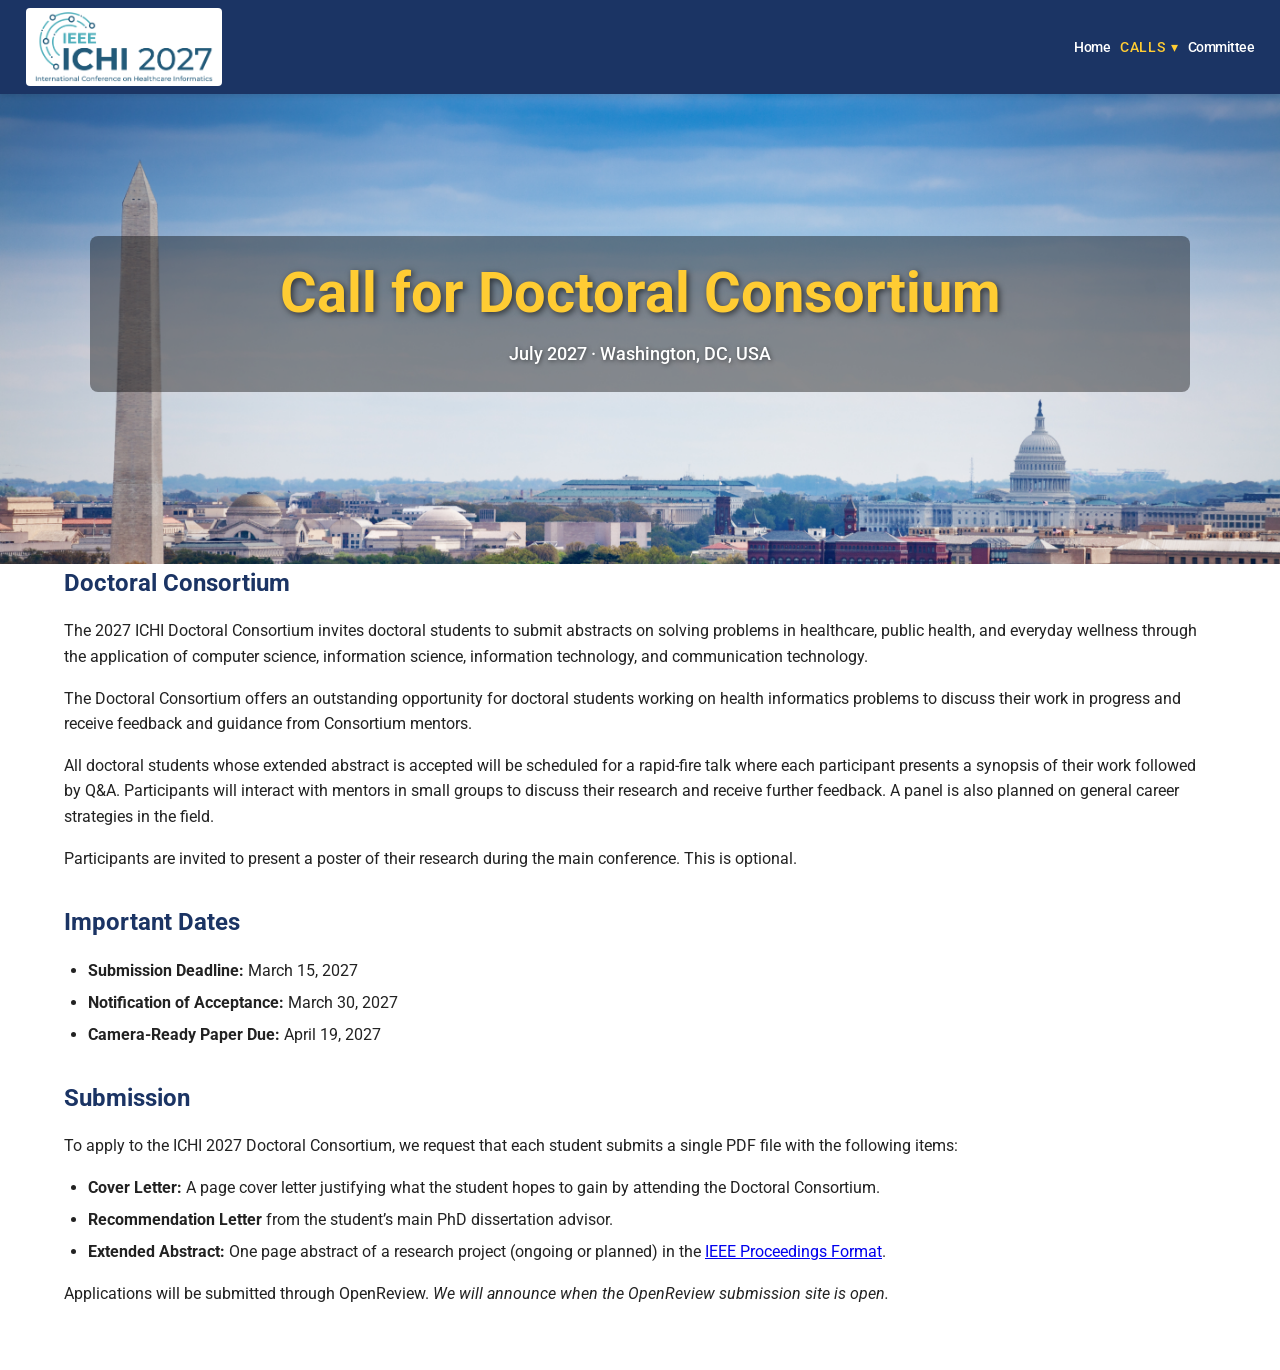
==== call-for-doctorial-consortium.html @ 40abb68e "Update" ====
<!DOCTYPE html>
<!-- Updated: November 24, 2026 -->
<html lang="en">
<head>
  <meta charset="UTF-8" />
  <meta name="viewport" content="width=device-width, initial-scale=1.0" />
  <title>Call for Doctoral Consortium | ICHI 2027</title>
  <link rel="stylesheet" href="style.css" />
  <link href="https://fonts.googleapis.com/css2?family=Roboto:wght@300;500;700&display=swap" rel="stylesheet">
</head>
<body>
<header class="navbar">
  <div class="container">
    <a href="index.html" class="logo">
      <img src="assets/img/logo/PNG/2027-logo-IEEE ICHI-FINAL_Color.png" alt="IEEE ICHI 2027 Logo" />
    </a>
    <div id="top-nav"></div>
  </div>
</header>

<section class="hero">
  <div class="hero-text">
    <h1>Call for Doctoral Consortium</h1>
    <p class="hero-subtitle">July 2027 · Washington, DC, USA</p>
  </div>
</section>

<main class="container cfp-content">
  <h2>Doctoral Consortium</h2>
  <p>The 2027 ICHI Doctoral Consortium invites doctoral students to submit abstracts on solving problems in healthcare, public health, and everyday wellness through the application of computer science, information science, information technology, and communication technology.</p>
  <p>The Doctoral Consortium offers an outstanding opportunity for doctoral students working on health informatics problems to discuss their work in progress and receive feedback and guidance from Consortium mentors.</p>
  <p>All doctoral students whose extended abstract is accepted will be scheduled for a rapid-fire talk where each participant presents a synopsis of their work followed by Q&amp;A. Participants will interact with mentors in small groups to discuss their research and receive further feedback. A panel is also planned on general career strategies in the field.</p>
  <p>Participants are invited to present a poster of their research during the main conference. This is optional.</p>

  <h2>Important Dates</h2>
  <ul>
    <li><strong>Submission Deadline:</strong> March 15, 2027</li>
    <li><strong>Notification of Acceptance:</strong> March 30, 2027</li>
    <li><strong>Camera-Ready Paper Due:</strong> April 19, 2027</li>
  </ul>

  <h2>Submission</h2>
  <p>To apply to the ICHI 2027 Doctoral Consortium, we request that each student submits a single PDF file with the following items:</p>
  <ul>
    <li><strong>Cover Letter:</strong> A page cover letter justifying what the student hopes to gain by attending the Doctoral Consortium.</li>
    <li><strong>Recommendation Letter</strong> from the student&rsquo;s main PhD dissertation advisor.</li>
    <li><strong>Extended Abstract:</strong> One page abstract of a research project (ongoing or planned) in the <a href="https://www.ieee.org/conferences/publishing/templates.html" target="_blank" rel="noopener noreferrer">IEEE Proceedings Format</a>.</li>
  </ul>
  <p>Applications will be submitted through OpenReview. <em>We will announce when the OpenReview submission site is open.</em></p>
</main>

<div id="footer"></div>
<script>
  fetch('nav.html', { cache: 'no-store' })
    .then(res => res.text())
    .then(html => { document.getElementById('top-nav').innerHTML = html; });

  fetch('footer.html')
    .then(res => res.text())
    .then(html => { document.getElementById('footer').innerHTML = html; });
</script>
</body>
</html>
---- style.css ----
﻿/* Reset & Base */
* {
    margin: 0;
    padding: 0;
    box-sizing: border-box;
}
html, body {
    font-family: 'Roboto', sans-serif;
    line-height: 1.6;
    background-color: #ffffff;
    color: #222;
}
img {
    max-width: 100%;
    display: block;
}

/* Colors */
:root {
    --umn-maroon: #1B3464;
    --umn-gold: #FFCC33;
    --umn-gray: #f5f5f5;
    --text-dark: #222;
    --text-light: #fff;
}

/* Container */
.cfp-content {
  margin-top: 2rem;
  padding-bottom: 3rem;
  overflow-wrap: anywhere;
}
.cfp-content > h2:not(:first-child) {
  margin-top: 2rem;
}
.cfp-content > h3 {
  color: var(--umn-maroon);
  margin: 1.25rem 0 0.75rem;
}
.cfp-content > p,
.cfp-content > ul {
  margin-bottom: 1rem;
}
.cfp-content li + li {
  margin-top: 0.4rem;
}
.cfp-table-wrap {
  max-width: 100%;
  overflow-x: auto;
  margin-bottom: 2rem;
}
.cfp-dates {
  width: 100%;
  border-collapse: collapse;
  text-align: left;
}
.cfp-dates th,
.cfp-dates td {
  padding: 0.65rem 0.85rem;
  border-bottom: 1px solid #ddd;
  vertical-align: top;
}
.cfp-dates thead th {
  background: var(--umn-maroon);
  color: var(--text-light);
}
.cfp-dates tbody th {
  font-weight: 500;
}
.cfp-dates td {
  min-width: 155px;
}
.cfp-content .committee-card img {
  height: 220px;
  object-fit: cover;
  object-position: center 25%;
}

.container {
    width: 90%;
    max-width: 1200px;
    margin: 0 auto;
}

/* Navbar */
.navbar {
    background-color: var(--umn-maroon);
    padding: 0.5rem 0;
    position: fixed;
    width: 100%;
    top: 0;
    z-index: 999;
    box-shadow: 0 2px 5px rgba(0,0,0,0.1);
}
.navbar .logo {
  background: #fff;
  padding: 4px 8px;
  border-radius: 4px;
}
.logo img {
    height: clamp(60px, 5.5vw, 80px);
}
.nav-menu {
    display: flex;
    list-style: none;
    justify-content: flex-end;
    align-items: center;
    flex-wrap: nowrap;
    gap: clamp(0.45rem, 0.72vw, 0.9rem);
    margin-left: auto;
}
.navbar .container {
    display: flex;
    justify-content: space-between;
    align-items: center;
    width: 96%;
    max-width: 1600px;
    gap: clamp(0.75rem, 1vw, 1.25rem);
}
.navbar .container > .logo {
    flex: 0 0 auto;
}
#top-nav {
    flex: 1 1 auto;
    min-width: 0;
    display: flex;
    justify-content: flex-end;
}
#top-nav nav {
    width: 100%;
}
.nav-menu li {
    flex: 0 1 auto;
}
.nav-menu li a,
.nav-menu summary {
    color: var(--text-light);
    text-decoration: none;
    font-weight: 500;
    display: inline-flex;
    align-items: center;
    white-space: nowrap;
    font-size: clamp(0.82rem, 0.62rem + 0.42vw, 1rem);
    line-height: 1.2;
    letter-spacing: -0.035em;
}
.nav-menu li a:hover {
    color: var(--umn-gold);
}
.nav-menu li.nav-feature a {
    position: relative;
    gap: 0.38rem;
    padding: 0.34rem 0.52rem;
    border: 1px solid rgba(255, 204, 51, 0.5);
    border-radius: 999px;
    background: linear-gradient(135deg, rgba(255, 204, 51, 0.24), rgba(255, 255, 255, 0.08));
    color: #fff8dc;
    font-weight: 700;
    box-shadow: inset 0 0 0 1px rgba(255, 255, 255, 0.08);
}
.nav-menu li.nav-feature a:hover {
    color: #fff;
    border-color: rgba(255, 204, 51, 0.88);
    background: linear-gradient(135deg, rgba(255, 204, 51, 0.34), rgba(255, 255, 255, 0.13));
}
.nav-menu li.nav-feature-industry a {
    border-color: rgba(255, 255, 255, 0.48);
    background: linear-gradient(135deg, rgba(255, 255, 255, 0.18), rgba(255, 204, 51, 0.12));
    color: #fff;
}
.nav-menu li.nav-feature-industry a:hover {
    border-color: rgba(255, 255, 255, 0.86);
    background: linear-gradient(135deg, rgba(255, 255, 255, 0.24), rgba(255, 204, 51, 0.2));
}
.nav-menu li.nav-feature-data a {
    border-color: rgba(180, 225, 222, 0.62);
    background: linear-gradient(135deg, rgba(180, 225, 222, 0.22), rgba(255, 255, 255, 0.09));
    color: #efffff;
}
.nav-menu li.nav-feature-data a:hover {
    border-color: rgba(204, 245, 241, 0.9);
    background: linear-gradient(135deg, rgba(180, 225, 222, 0.3), rgba(255, 255, 255, 0.14));
}
.nav-menu li.nav-feature-data .nav-new-badge {
    background: #dff7ef;
    color: var(--umn-maroon);
}
.nav-menu li.nav-feature-awards a {
    border-color: rgba(255, 204, 51, 0.9);
    background: linear-gradient(135deg, #ffdf74, var(--umn-gold));
    color: var(--umn-maroon);
    box-shadow: 0 0 0 1px rgba(255, 255, 255, 0.18), 0 6px 16px rgba(255, 204, 51, 0.16);
}
.nav-menu li.nav-feature-awards a:hover {
    color: var(--umn-maroon);
    border-color: #ffe58a;
    background: linear-gradient(135deg, #ffeaa0, #ffd75a);
}
.nav-new-badge {
    display: inline-flex;
    position: absolute;
    top: -0.55rem;
    right: -0.22rem;
    z-index: 1;
    align-items: center;
    padding: 0.12rem 0.34rem;
    border-radius: 999px;
    background: var(--umn-gold);
    color: var(--umn-maroon);
    font-size: 0.62rem;
    font-weight: 800;
    line-height: 1;
    letter-spacing: 0.06em;
    pointer-events: none;
}
.nav-track-badge {
    display: inline-flex;
    position: absolute;
    top: -0.55rem;
    right: -0.22rem;
    z-index: 1;
    align-items: center;
    padding: 0.12rem 0.34rem;
    border-radius: 999px;
    background: rgba(255, 255, 255, 0.92);
    color: var(--umn-maroon);
    font-size: 0.58rem;
    font-weight: 800;
    line-height: 1;
    letter-spacing: 0.07em;
    pointer-events: none;
}
@media (max-width: 1500px) {
    .nav-track-badge,
    .nav-menu li.nav-feature:not(.nav-feature-data) .nav-new-badge,
    .nav-menu li.nav-feature-data .nav-new-badge {
        display: none;
    }
}
@media (max-width: 1420px) {
    .nav-menu {
        gap: 0.42rem;
    }
    .nav-menu li a,
    .nav-menu summary {
        font-size: 0.78rem;
    }
    .nav-menu li.nav-feature a {
        padding: 0.28rem 0.38rem;
    }
}
@media (max-width: 1280px) {
    .nav-menu {
        gap: 0.58rem;
    }
    .nav-menu li a,
    .nav-menu summary {
        font-size: 0.86rem;
    }
    .nav-menu li.nav-feature a {
        padding: 0.32rem 0.46rem;
    }
    .nav-new-badge,
    .nav-track-badge {
        display: none;
    }
}

/* Dropdown */
.dropdown {
    position: relative;
}
.dropdown-content {
    display: none;
    position: absolute;
    background-color: #fff;
    color: #000;
    top: 100%;
    left: 0;
    box-shadow: 0px 4px 6px rgba(0,0,0,0.1);
    border-radius: 4px;
    z-index: 999;
    min-width: 270px;
}
.dropdown-content li {
    padding: 0.5rem 1rem;
    white-space: nowrap;
}
.dropdown-content li a {
    color: #000;
    font-size: 0.95rem;
    letter-spacing: 0;
}
.dropdown:hover .dropdown-content {
    display: block;
}

.calls-menu {
    position: relative;
}
.calls-menu > summary {
    cursor: pointer;
    list-style: none;
    gap: 0.3rem;
    text-transform: uppercase;
    color: var(--umn-gold);
    letter-spacing: 0.06em;
}
.calls-menu > summary::-webkit-details-marker {
    display: none;
}
.calls-menu > summary:hover {
    color: var(--umn-gold);
}
.calls-menu > summary:focus-visible {
    outline: 2px solid var(--umn-gold);
    outline-offset: 4px;
}
.calls-menu > .dropdown-content {
    left: auto;
    right: 0;
    width: max-content;
    min-width: 0;
    max-width: min(440px, 90vw);
    padding: 0.35rem 0;
    list-style: none;
}
.calls-menu[open] > .dropdown-content {
    display: block;
}
.calls-menu .dropdown-content li,
.calls-menu .dropdown-content a,
.calls-menu .dropdown-content span {
    white-space: normal;
}
.calls-menu .dropdown-content a,
.calls-menu .dropdown-content span {
    display: block;
    font-size: 0.95rem;
    line-height: 1.4;
}
.calls-menu .dropdown-content [aria-disabled="true"] {
    color: #666;
}
@media (max-width: 768px) {
    .calls-menu > .dropdown-content {
        left: 50%;
        right: auto;
        transform: translateX(-50%);
        max-width: 80vw;
    }
}

/* Hero Section */
.hero {
    background-image: url('assets/img/banner/banner2.jpeg');
    background-size: cover;
    background-position: center;
    height: 500px;
    display: flex;
    align-items: center;
    justify-content: center;
    margin-top: 64px;
    position: relative;
}

.hero::after {
    content: '';
    position: absolute;
    top: 0;
    left: 0;
    width: 100%;
    height: 100%;
    background: rgba(0,0,0,0); /* brighter overlay */
}

.hero-text {
    position: relative;
    color: var(--text-light);
    text-align: center;
    z-index: 1;
    background-color: rgba(0, 0, 0, 0.4);
    padding: 1.5rem 2rem;
    border-radius: 8px;
    width: min(1100px, calc(100% - 2rem));
    overflow-wrap: anywhere;
    letter-spacing: 0;
}

.hero-text h1 {
    font-size: 3.5rem;
  line-height: 1.2;
    font-weight: 700;
    color: var(--umn-gold);
    text-shadow: 2px 2px 6px rgba(0, 0, 0, 0.6);
}

.hero-text p {
    font-size: 1.1rem;
    font-weight: 500;
    color: #fff;
    text-shadow: 1px 1px 4px rgba(0, 0, 0, 0.5);
}

.hero-text .hero-subtitle {
  margin-top: 0.85rem;
  line-height: 1.5;
}
.hero-text .hero-description {
  margin-top: 0.85rem;
  font-size: 1.5rem;
  line-height: 1.4;
}
.hero-actions {
  display: flex;
  flex-wrap: wrap;
  justify-content: center;
  gap: 0.75rem;
  margin-top: 1.5rem;
}
.hero-actions .button {
  margin: 0;
}


/* Main Sections */
.welcome-news {
    display: flex;
    justify-content: space-between;
    flex-wrap: wrap;
    padding: 2rem 0;
    gap: 2rem;
}
.welcome, .news {
    flex: 1;
    min-width: 280px;
}
h2 {
    color: var(--umn-maroon);
    margin-bottom: 1rem;
}
ul {
    list-style: disc;
    padding-left: 1.5rem;
}

.sr-only {
    position: absolute;
    width: 1px;
    height: 1px;
    padding: 0;
    margin: -1px;
    overflow: hidden;
    clip: rect(0, 0, 0, 0);
    white-space: nowrap;
    border: 0;
}

.conference-status-alert {
    margin: 1.4rem 0;
    padding: 1rem 1.2rem;
    background: #fff6db;
    border: 1px solid rgba(27, 52, 100, 0.22);
    border-left: 5px solid var(--umn-maroon);
    border-radius: 12px;
    color: var(--umn-maroon);
    font-size: 1.1rem;
    line-height: 1.45;
    box-shadow: 0 8px 18px rgba(0, 0, 0, 0.05);
}

.registration-link-status {
    display: inline-block;
    margin-left: 0.45rem;
    padding: 0.15rem 0.55rem;
    color: #fff;
    background: var(--umn-maroon);
    border-radius: 999px;
    font-size: 0.82rem;
    font-weight: 700;
    letter-spacing: 0.03em;
    text-transform: uppercase;
    vertical-align: middle;
}

del {
  text-decoration: line-through;
  text-decoration-color: red;
}

.button {
    background-color: var(--umn-gold);
    color: var(--text-dark);
    padding: 0.6rem 1.2rem;
    margin-right: 1rem;
    border: none;
    text-decoration: none;
    font-weight: 600;
    border-radius: 4px;
    box-shadow: 1px 1px 5px rgba(0,0,0,0.2);
    transition: background 0.3s ease;
}
.button:hover {
    background-color: #e0b200;
    color: #000;
}
.button.secondary {
    background-color: #ffffff;
    color: var(--umn-maroon);
    border: 2px solid var(--umn-maroon);
}
.button.secondary:hover {
    background-color: var(--umn-maroon);
    color: #fff;
}

.committee-section {
    margin-top: 3rem;
    padding: 2rem 0;
    border-top: 1px solid #ddd;
}
.committee-section h2, .committee-section h3 {
    color: var(--umn-maroon);
    margin-bottom: 1rem;
}
.committee-grid {
    display: flex;
    flex-wrap: wrap;
    gap: 2rem;
    margin-bottom: 2rem;
}
.committee-card {
    width: 220px;
    display: flex;
    flex-direction: column;
    align-items: center;
    margin: 1rem;
    text-align: center;
}

.committee-card img {
    width: 180px;
    height: 240px;
    object-fit: cover;
    border-radius: 8px;
    margin-bottom: 0.75rem;
    box-shadow: 0 4px 8px rgba(0,0,0,0.1);
}

.committee-card-name {
    font-weight: bold;
    margin-bottom: 0.25rem;
}

.committee-card-affiliation {
    font-size: 0.95rem;
    color: #444;
    line-height: 1.3;
}

.sponsor-grid {
    display: flex;
    flex-wrap: wrap;
    gap: 2rem;
    justify-content: center;
    align-items: center;
}
.sponsor-logo img {
    height: 100px;
    max-width: 180px;
    object-fit: contain;
    filter: drop-shadow(0 2px 4px rgba(0,0,0,0.1));
}

/* =========================================
   Sponsors
   ========================================= */

/* 整个赞助商区域标题居中（你已经有 text-align:center，这里再强化一次） */
.sponsor-section,
.sponsor-tier,
.sponsor-tier h3 {
  text-align: center;
}

/* 每个 tier 块之间更舒服一点 */
.sponsor-tier h3 {
  margin: 1.75rem 0 0.75rem;
}

/* 让 sponsor 标题像独立标签一样浮在 logo 上方，避免和 logo 视觉混在一起 */
.sponsors-highlight .sponsor-tier h3 {
  display: inline-flex;
  align-items: center;
  justify-content: center;
  position: relative;
  gap: 0.7rem;
  width: fit-content;
  margin-left: auto;
  margin-right: auto;
  padding: 0.46rem 1.15rem;
  border: 1px solid rgba(27, 52, 100, 0.24);
  border-radius: 10px;
  background: linear-gradient(180deg, #fcf6f7 0%, #f0dfe4 100%);
  box-shadow: 0 6px 16px rgba(27, 52, 100, 0.08);
  color: var(--umn-maroon);
  font-weight: 700;
  letter-spacing: 0.08em;
  text-transform: uppercase;
}

.sponsors-highlight .sponsor-tier h3::before,
.sponsors-highlight .sponsor-tier h3::after {
  content: "";
  width: 1.4rem;
  height: 1px;
  background: rgba(27, 52, 100, 0.32);
}

/* 让 logo 行始终居中 */
.sponsor-grid {
  display: flex;
  justify-content: center;
  align-items: center;
  flex-wrap: wrap;
  gap: 2rem;
  margin-bottom: 1.75rem;
}

/* 关键：去掉你截图里的“框”（border/背景/阴影/内边距） */
.sponsor-logo {
  background: transparent !important;
  border: none !important;
  box-shadow: none !important;
  border-radius: 0 !important;
  padding: 0 !important;
  margin: 0 !important;
}

/* 让图片更大、且完整显示（不裁切、不变形） */
.sponsor-logo img {
  height: auto !important;
  width: auto !important;
  max-width: min(920px, 100%) !important; /* 宽屏也不会溢出 */
  object-fit: contain !important;
  filter: none !important;               /* 如果你不想要阴影就关掉 */
}

/* Platinum：CHS 横向 logo 适合更宽的展示 */
.sponsor-grid-platinum .sponsor-logo img {
  max-height: 165px !important;
  max-width: min(1100px, 100%) !important;
}

/* Gold：Mayo 这种方形/竖向 logo 更适合用高度撑起来 */
.sponsor-grid-gold .sponsor-logo img {
  max-height: 180px !important;
  max-width: min(360px, 100%) !important;
}

/* Silver：横幅 logo 靠宽度撑起来更自然 */
.sponsor-grid-silver .sponsor-logo img {
  max-height: 150px !important;
  max-width: min(980px, 100%) !important;
}

/* 手机端：再稍微收一点高度，避免太占屏 */
@media (max-width: 520px) {
  .sponsor-grid-platinum .sponsor-logo img {
    max-height: 110px !important;
  }
  .sponsor-grid-gold .sponsor-logo img {
    max-height: 150px !important;
  }
  .sponsor-grid-silver .sponsor-logo img {
    max-height: 115px !important;
  }
}

/* Sponsors page showcase (moved from index): larger text and larger Gold logo */
.sponsors-highlight {
  margin-bottom: 2.25rem;
}

.sponsors-highlight h2 {
  font-size: clamp(2rem, 4vw, 2.5rem);
}

.sponsors-highlight .sponsor-tier h3 {
  font-size: clamp(1.35rem, 2.2vw, 1.7rem);
}

.sponsors-highlight .sponsor-grid-platinum .sponsor-logo img {
  max-height: 155px !important;
  max-width: min(1020px, 100%) !important;
}

.sponsors-highlight .sponsor-grid-gold .sponsor-logo img {
  max-height: 220px !important;
  max-width: min(430px, 100%) !important;
}

@media (max-width: 520px) {
  .sponsors-highlight .sponsor-grid-platinum .sponsor-logo img {
    max-height: 100px !important;
  }
  .sponsors-highlight .sponsor-grid-gold .sponsor-logo img {
    max-height: 180px !important;
  }
}

/* =========================================
   Sponsors Page Redesign
   ========================================= */

.sponsor-page {
  padding: 2.25rem 0 4rem;
}

.sponsor-page-heading {
  margin-bottom: 1.5rem;
  text-align: center;
}

.sponsor-page-heading-left {
  text-align: left;
}

.sponsor-page-heading h2 {
  margin-bottom: 0.65rem;
  color: var(--umn-maroon);
  font-size: clamp(1.95rem, 3.8vw, 2.45rem);
}

.sponsor-page-heading p {
  max-width: 780px;
  margin: 0 auto;
  color: #4d4a47;
  line-height: 1.7;
}

.sponsor-page-heading-left p {
  margin: 0;
  max-width: 880px;
}

.sponsor-showcase {
  padding: 2rem 0 1rem;
}

.sponsor-tier-block {
  padding: 1.4rem 0 1.65rem;
  border-top: 1px solid rgba(27, 52, 100, 0.12);
}

.sponsor-tier-block:first-of-type {
  border-top: none;
  padding-top: 0.35rem;
}

.sponsor-tier-label {
  margin: 0 0 1rem;
  text-align: center;
  color: var(--umn-maroon);
  font-size: clamp(1rem, 1.15vw, 1.08rem);
  font-weight: 700;
  letter-spacing: 0.14em;
  text-transform: uppercase;
}

.sponsor-logo-row {
  display: flex;
  justify-content: center;
  align-items: center;
  min-height: 92px;
  padding: 0.2rem 0;
}

.sponsor-logo-link {
  display: inline-flex;
  align-items: center;
  justify-content: center;
  text-decoration: none;
  color: inherit;
  transition: transform 0.18s ease, opacity 0.18s ease;
}

.sponsor-logo-link:hover,
.sponsor-logo-link:focus-visible {
  transform: translateY(-1px);
  opacity: 0.9;
  outline: none;
}

.sponsor-logo-link-stack {
  flex-direction: column;
}

.sponsor-logo-row img {
  display: block;
  height: auto;
  width: auto;
  max-width: 100%;
  object-fit: contain;
}

.sponsor-logo-stack {
  display: flex;
  flex-direction: column;
  align-items: center;
  gap: 0.65rem;
}

.sponsor-logo-row-platinum {
  gap: 1.5rem;
  flex-wrap: wrap;
}

.sponsor-logo-row-platinum img {
  max-width: min(520px, 100%);
  max-height: 88px;
}

.sponsor-logo-row-platinum .sponsor-logo-platinum-wide {
  max-width: min(410px, 100%);
  max-height: 72px;
}

.sponsor-logo-row-platinum .sponsor-logo-platinum-standard {
  max-width: min(350px, 100%);
  max-height: 160px;
}

.sponsor-logo-row-gold img {
  max-width: min(210px, 100%);
  max-height: 118px;
}

.sponsor-logo-row-gold {
  gap: 2rem;
  flex-wrap: wrap;
}

.sponsor-logo-row-gold .sponsor-logo-gold-wide {
  max-width: min(360px, 100%);
  max-height: 72px;
}

.sponsor-logo-row-gold .sponsor-logo-gold-tcii {
  max-width: min(280px, 100%);
  max-height: 86px;
}

.sponsor-logo-row-silver img {
  max-width: min(350px, 100%);
  max-height: 78px;
}

.sponsor-logo-row-silver {
  gap: 1.8rem;
  flex-wrap: wrap;
}

.sponsor-logo-row-silver .sponsor-logo-row-break {
  flex-basis: 100%;
  height: 0;
}

.sponsor-logo-row-silver .sponsor-logo-silver-wide {
  max-width: min(320px, 100%);
  max-height: 68px;
}

.sponsor-logo-row-silver .sponsor-logo-silver-standard {
  max-width: min(165px, 100%);
  max-height: 70px;
}

.sponsor-logo-row-silver .sponsor-logo-silver-clhss {
  width: 165px;
  max-height: 116px;
}

.sponsor-logo-row-silver .sponsor-logo-silver-boston {
  width: 190px;
  max-width: min(190px, 100%);
  max-height: 84px;
}

.sponsor-logo-row-silver .sponsor-logo-silver-jhir {
  width: 420px;
  max-width: min(420px, 100%);
  max-height: 88px;
}

.sponsor-logo-row-award img {
  max-width: min(110px, 100%);
  max-height: 96px;
}

.sponsor-logo-row-bronze {
  min-height: 72px;
  gap: 1.45rem;
  flex-wrap: wrap;
}

.sponsor-logo-row-bronze img {
  max-width: min(270px, 100%);
  max-height: 40px;
}

.sponsor-logo-row-bronze .sponsor-logo-bronze-journal {
  max-width: min(270px, 100%);
  max-height: 34px;
}

.sponsor-logo-row-bronze .sponsor-logo-bronze-wide {
  max-width: min(250px, 100%);
  max-height: 44px;
}

.sponsor-logo-caption {
  margin: 0;
  color: #4d4a47;
  font-size: 0.96rem;
  font-weight: 500;
}

.sponsor-opportunities {
  margin-top: 1.25rem;
  padding: 2rem 0 0.5rem;
  border-top: 1px solid rgba(27, 52, 100, 0.12);
}

.sponsor-deadline {
  margin: 0 0 1.75rem;
  color: var(--umn-maroon);
  font-weight: 600;
}

.sponsor-opportunities h3 {
  margin: 1.8rem 0 1rem;
  color: var(--umn-maroon);
  font-size: 1.15rem;
}

.sponsor-package-grid {
  display: grid;
  grid-template-columns: repeat(auto-fit, minmax(220px, 1fr));
  gap: 1rem;
}

.sponsor-package-card {
  padding: 1.15rem 1.2rem 1.2rem;
  background: #fcfaf8;
  border: 1px solid rgba(27, 52, 100, 0.1);
  border-radius: 14px;
  box-shadow: 0 8px 20px rgba(53, 39, 28, 0.05);
}

.sponsor-package-card-secondary {
  background: #fff;
}

.sponsor-package-header {
  display: flex;
  align-items: baseline;
  justify-content: space-between;
  gap: 1rem;
  margin-bottom: 0.75rem;
}

.sponsor-package-header h4 {
  margin: 0;
  color: #2f2a26;
  font-size: 1.08rem;
}

.sponsor-package-price {
  margin: 0;
  color: var(--umn-maroon);
  font-weight: 700;
  white-space: nowrap;
}

.sponsor-package-list {
  margin: 0;
  padding-left: 1.1rem;
  color: #4b4946;
  line-height: 1.6;
}

.sponsor-package-list li + li {
  margin-top: 0.45rem;
}

.sponsor-contact {
  margin-top: 1.6rem;
  padding-top: 1.75rem;
  border-top: 1px solid rgba(27, 52, 100, 0.12);
}

.sponsor-contact .committee-section h2,
.sponsor-contact .committee-section h3 {
  margin-bottom: 0.35rem;
}

.sponsor-contact .committee-grid {
  margin-top: 1rem;
  gap: 1.25rem;
}

.sponsor-contact .committee-card {
  padding: 1.35rem 1.2rem;
  border: 1px solid rgba(27, 52, 100, 0.1);
  box-shadow: 0 10px 24px rgba(53, 39, 28, 0.05);
}

.sponsor-contact .committee-card img {
  width: 160px;
  height: 160px;
  margin-bottom: 0.9rem;
}

@media (max-width: 760px) {
  .sponsor-page {
    padding-top: 1.75rem;
  }

  .sponsor-logo-row {
    min-height: 72px;
  }

  .sponsor-logo-row-platinum img {
    max-height: 68px;
  }

  .sponsor-logo-row-platinum .sponsor-logo-platinum-wide {
    max-width: min(310px, 100%);
    max-height: 56px;
  }

  .sponsor-logo-row-platinum .sponsor-logo-platinum-standard {
    max-width: min(250px, 100%);
    max-height: 116px;
  }

  .sponsor-logo-row-gold img {
    max-height: 94px;
    max-width: 175px;
  }

  .sponsor-logo-row-gold .sponsor-logo-gold-wide {
    max-height: 54px;
    max-width: min(260px, 100%);
  }

  .sponsor-logo-row-gold .sponsor-logo-gold-tcii {
    max-height: 70px;
    max-width: min(220px, 100%);
  }

  .sponsor-logo-row-silver img {
    max-height: 62px;
    max-width: 280px;
  }

  .sponsor-logo-row-silver .sponsor-logo-silver-wide {
    max-height: 56px;
    max-width: 240px;
  }

  .sponsor-logo-row-silver .sponsor-logo-silver-standard {
    max-height: 58px;
    max-width: 138px;
  }

  .sponsor-logo-row-silver .sponsor-logo-silver-clhss {
    width: 138px;
    max-height: 96px;
  }

  .sponsor-logo-row-silver .sponsor-logo-silver-boston {
    width: 150px;
    max-width: min(150px, 100%);
    max-height: 66px;
  }

  .sponsor-logo-row-silver .sponsor-logo-silver-jhir {
    width: 300px;
    max-width: min(300px, 100%);
    max-height: 60px;
  }

  .sponsor-logo-row-silver .sponsor-logo-silver-compact {
    max-height: 74px;
    max-width: 120px;
  }

  .sponsor-logo-row-award img {
    max-height: 82px;
    max-width: 96px;
  }

  .sponsor-logo-row-bronze img {
    max-width: min(220px, 100%);
    max-height: 34px;
  }

  .sponsor-logo-row-bronze .sponsor-logo-bronze-journal {
    max-width: min(220px, 100%);
    max-height: 28px;
  }

  .sponsor-logo-row-bronze .sponsor-logo-bronze-wide {
    max-width: min(190px, 100%);
    max-height: 38px;
  }

  .sponsor-package-header {
    flex-direction: column;
    align-items: flex-start;
    gap: 0.25rem;
  }
}

/* Footer */
/* Footer container layout */
.footer {
    background-color: var(--umn-maroon);
    color: white;
    padding: 2rem 0;
    font-size: 0.9rem;
}

.footer a {
    color: white;
    text-decoration: none;
}

.footer a:hover {
    text-decoration: underline;
}

.footer-columns {
    display: flex;
    flex-wrap: wrap;
    justify-content: space-between;
    gap: 2rem;
}

.footer-section {
    flex: 1 1 250px;
    min-width: 200px;
}

.footer-section h3 {
    font-weight: bold;
    margin-bottom: 1rem;
}

.footer-past-years {
    display: flex;
    gap: 1.5rem;
    flex-wrap: wrap;
}

.footer-past-years ul {
    list-style: none;
    padding-left: 0;
    margin: 0;
}

.footer-past-years li {
    margin-bottom: 0.5rem;
}

.social-icons {
  display: flex;
  gap: 1rem;
  align-items: center;
  margin-top: 0.5rem;
}

.social-icon {
  width: 28px;
  height: 28px;
  transition: transform 0.2s ease;
}

.social-icon:hover {
  transform: scale(1.2);
}

@media (max-width: 768px) {
    .footer-columns {
        flex-direction: column;
    }
    .footer-past-years {
        flex-direction: column;
    }
}

/* Responsive */
@media (max-width: 768px) {
  .navbar {
    position: static;
  }
    .navbar .container {
        width: 92%;
    flex-direction: column;
    align-items: center;
  }
  #top-nav {
    width: 100%;
    }
    .nav-menu {
        justify-content: center;
        gap: 0.85rem 1rem;
    }
    .nav-menu li a,
    .nav-menu summary {
        font-size: 0.82rem;
    }
    .hero {
        height: 400px;
      margin-top: 0;
    }
    .hero-text h1 {
        font-size: 2.2rem;
    }
    .hero-text {
      padding: 1.25rem 1rem;
    }
    .hero-text .hero-description {
      font-size: 1.15rem;
    }
}

/* =========================================
   Bottom Identity Footer (Logos & Copyright)
   ========================================= */
.footer-identity {
    /* 使用淡灰色背景，或者你可以改成 var(--umn-gold) */
    background-color: var(--umn-gold);
    padding: 2rem 0;
    text-align: center; /* 让所有文字内容居中 */
    border-top: 1px solid #e0e0e0;
}

/* Logo 容器：弹性布局，水平居中 */
.identity-logos {
    display: flex;
    justify-content: center;
    align-items: center;
    gap: 30px; /* 两个 Logo 之间的间距 */
    margin-bottom: 1rem; /* Logo 与下方文字的间距 */
}

/* 限制 Logo 高度，保持整齐 */
.identity-logos img {
    height: 38px;
    width: auto;
}

/* 版权文字样式 */
.identity-copyright {
    font-size: 0.9rem;
    color: #444;
    margin-bottom: 0.5rem; /* 版权与隐私政策之间的间距 */
}

/* 隐私政策链接样式 */
.identity-privacy a {
    font-size: 0.9rem;
    color: #00629B; /* 使用 IEEE 蓝或深色 */
    text-decoration: none;
}

.identity-privacy a:hover {
    text-decoration: underline;
}

/* 响应式调整：手机端如果屏幕太小，Logo 可以稍微缩小 */
@media (max-width: 480px) {
    .identity-logos {
        gap: 20px;
    }
    .identity-logos img {
        height: 32px;
    }
}

/* Registration fee table */
.registration-clarification {
    margin: 0.9rem 0 1rem;
    padding: 0.95rem 1.1rem;
    background: #f8f1e8;
    border-left: 4px solid var(--umn-maroon);
    border-radius: 10px;
    color: #4a433d;
    font-size: 1rem;
    line-height: 1.55;
}

.registration-clarification strong {
    color: var(--umn-maroon);
}

.registration-table-wrap {
    width: 100%;
    max-width: 100%;
    margin: 1.25rem 0 0.75rem;
    overflow-x: auto;
    -webkit-overflow-scrolling: touch;
    background: #fff;
    border: 1px solid #e3ddd7;
    border-radius: 16px;
    box-shadow: 0 12px 28px rgba(0, 0, 0, 0.06);
}

.registration-table {
    width: 100%;
    min-width: 980px;
    border-collapse: separate;
    border-spacing: 0;
    table-layout: fixed;
    color: #333;
}

.registration-table thead th {
    padding: 1.2rem 1rem;
    text-align: center;
    vertical-align: bottom;
    background: linear-gradient(180deg, #f5f1ed 0%, #ece5de 100%);
    border-bottom: 1px solid #ddd2c9;
    font-size: 1rem;
    font-weight: 700;
    line-height: 1.25;
    color: #2d2a28;
}

.registration-table thead th:first-child {
    width: 40%;
    text-align: left;
}

.registration-heading {
    display: block;
    font-size: 1.1rem;
    font-weight: 700;
    color: #2f2b29;
}

.registration-subheading {
    display: block;
    margin-top: 0.3rem;
    font-size: 0.95rem;
    font-weight: 500;
    line-height: 1.35;
    color: #5e554e;
}

.registration-table tbody th,
.registration-table tbody td {
    padding: 1.15rem 1rem;
    border-bottom: 1px solid #ece4dd;
    font-size: 1.05rem;
    background: #fff;
}

.registration-table tbody tr:nth-child(even) th,
.registration-table tbody tr:nth-child(even) td {
    background: #fcfaf8;
}

.registration-table tbody tr:last-child th,
.registration-table tbody tr:last-child td {
    border-bottom: none;
}

.registration-table tbody th {
    text-align: left;
    font-weight: 700;
    color: #2f2b29;
}

.registration-table tbody td {
    text-align: center;
    font-weight: 500;
    color: #3d3a38;
}

@media (max-width: 900px) {
    .registration-table {
        min-width: 900px;
    }

    .registration-table thead th,
    .registration-table tbody th,
    .registration-table tbody td {
        padding: 1rem 0.85rem;
    }
}

/* =========================================
   Attraction Image Rows / Grids (Venue page)
   ========================================= */

.attractions-gallery {
  margin: 0.75rem 0 1.25rem 0;
  display: grid;
  gap: 14px;
  grid-template-columns: repeat(2, minmax(0, 1fr)); /* 2 columns by default */
}

.attraction-card {
  margin: 0;
  background: #fff;
  border: 1px solid #e7e7e7;
  border-radius: 10px;
  overflow: hidden;
  box-shadow: 0 3px 10px rgba(0,0,0,0.06);
  transition: transform 0.2s ease, box-shadow 0.2s ease;
}

.attraction-card:hover {
  transform: translateY(-2px);
  box-shadow: 0 6px 16px rgba(0,0,0,0.10);
}

.attraction-card img {
  width: 100%;
  height: 170px;
  object-fit: cover;
}

.attraction-card figcaption {
  padding: 0.65rem 0.75rem 0.7rem 0.75rem;
  font-weight: 700;
  color: var(--umn-maroon);
  font-size: 0.98rem;
  line-height: 1.2;
}

/* Wider screens: show 3 in a row for the museum section (auto) */
@media (min-width: 900px) {
  .attractions-gallery {
    grid-template-columns: repeat(3, minmax(0, 1fr));
  }
  .attraction-card img {
    height: 180px;
  }
}

/* Phones: 1 per row */
@media (max-width: 520px) {
  .attractions-gallery {
    grid-template-columns: 1fr;
  }
  .attraction-card img {
    height: 190px;
  }
}

/* =========================================
   Unified content photos (Venue / Hotels)
   ========================================= */

.content-photo {
  width: 100%;
  max-width: 920px;          /* 控制最大宽度，避免超大撑满屏幕 */
  height: 320px;             /* 统一高度（你也可以改成 280/360） */
  object-fit: cover;         /* 统一裁切方式：保证不变形、画面铺满 */
  display: block;
  margin: 0.75rem auto 1rem; /* 居中 + 上下留白 */
  border-radius: 12px;
  border: 1px solid #e7e7e7;
  box-shadow: 0 4px 14px rgba(0,0,0,0.08);
}

/* 手机端：稍微更高一点，观感更饱满 */
@media (max-width: 520px) {
  .content-photo {
    height: 220px;
    max-width: 100%;
  }
}

/* =========================================
   Parking information (Venue page)
   ========================================= */

.parking-info-section {
  margin: 0 0 2rem;
}

.parking-info-section h2 {
  color: var(--umn-maroon);
  margin-bottom: 0.75rem;
}

.parking-info-layout {
  display: grid;
  grid-template-columns: minmax(0, 1.15fr) minmax(280px, 0.85fr);
  gap: 1.25rem;
  align-items: stretch;
  margin: 1rem 0;
}

.parking-map-card {
  margin: 0;
  background: #fff;
  border: 1px solid #e3ddd7;
  border-radius: 14px;
  overflow: hidden;
  box-shadow: 0 10px 24px rgba(0, 0, 0, 0.07);
}

.parking-map-visual {
  position: relative;
  aspect-ratio: 936 / 676;
  background: #f8f5ef;
  overflow: hidden;
}

.parking-map-visual img {
  display: block;
  width: 100%;
  height: 100%;
  object-fit: contain;
}

.parking-hotspot {
  position: absolute;
  z-index: 2;
  display: block;
  border: 3px solid rgba(27, 52, 100, 0);
  border-radius: 16px;
  background: rgba(255, 204, 51, 0);
  box-shadow: 0 0 0 rgba(27, 52, 100, 0);
  opacity: 0;
  transform: scale(0.96);
  transition: opacity 0.18s ease, transform 0.18s ease, background 0.18s ease, border-color 0.18s ease, box-shadow 0.18s ease;
  pointer-events: none;
}

.parking-hotspot::after {
  content: "";
  position: absolute;
  inset: -9px;
  border: 2px solid rgba(27, 52, 100, 0.25);
  border-radius: 22px;
  opacity: 0;
}

.parking-hotspot.is-active {
  opacity: 1;
  transform: scale(1);
  border-color: var(--umn-maroon);
  background: rgba(255, 204, 51, 0.32);
  box-shadow: 0 0 0 5px rgba(27, 52, 100, 0.13), 0 12px 24px rgba(0, 0, 0, 0.18);
}

.parking-hotspot.is-active::after {
  opacity: 1;
}

.parking-hotspot-washington {
  left: 64.5%;
  top: 9%;
  width: 21.5%;
  height: 14%;
}

.parking-hotspot-east-river {
  left: 22.5%;
  top: 54%;
  width: 13%;
  height: 21%;
}

.parking-hotspot-weisman {
  left: 3%;
  top: 30.5%;
  width: 14.5%;
  height: 18%;
}

.parking-map-card figcaption {
  padding: 0.7rem 0.9rem;
  color: #5a514c;
  background: #faf7f2;
  font-size: 0.95rem;
  font-weight: 600;
}

.parking-card-grid {
  display: grid;
  gap: 0.85rem;
}

.parking-card {
  background: #fff;
  border: 1px solid #e3ddd7;
  border-left: 5px solid var(--umn-maroon);
  border-radius: 14px;
  padding: 1rem 1.05rem;
  box-shadow: 0 8px 18px rgba(0, 0, 0, 0.055);
  transition: transform 0.18s ease, border-color 0.18s ease, box-shadow 0.18s ease, background 0.18s ease;
}

.parking-card:hover,
.parking-card:focus-within,
.parking-card.is-active {
  background: #fffaf0;
  border-color: rgba(27, 52, 100, 0.32);
  box-shadow: 0 14px 28px rgba(27, 52, 100, 0.13);
  transform: translateY(-2px);
}

.parking-card h3 {
  margin: 0 0 0.45rem;
  color: var(--umn-maroon);
  font-size: 1.05rem;
  line-height: 1.25;
}

.parking-card p {
  margin: 0 0 0.8rem;
  color: #4e4844;
  line-height: 1.4;
}

.parking-card a {
  display: inline-flex;
  align-items: center;
  color: var(--umn-maroon);
  font-weight: 700;
  text-decoration: underline;
  text-underline-offset: 3px;
}

.parking-note {
  margin-top: 0.75rem;
  padding: 0.85rem 1rem;
  background: #f8f1e8;
  border-radius: 10px;
  color: #4a433d;
  line-height: 1.5;
}

@media (max-width: 820px) {
  .parking-info-layout {
    grid-template-columns: 1fr;
  }
}
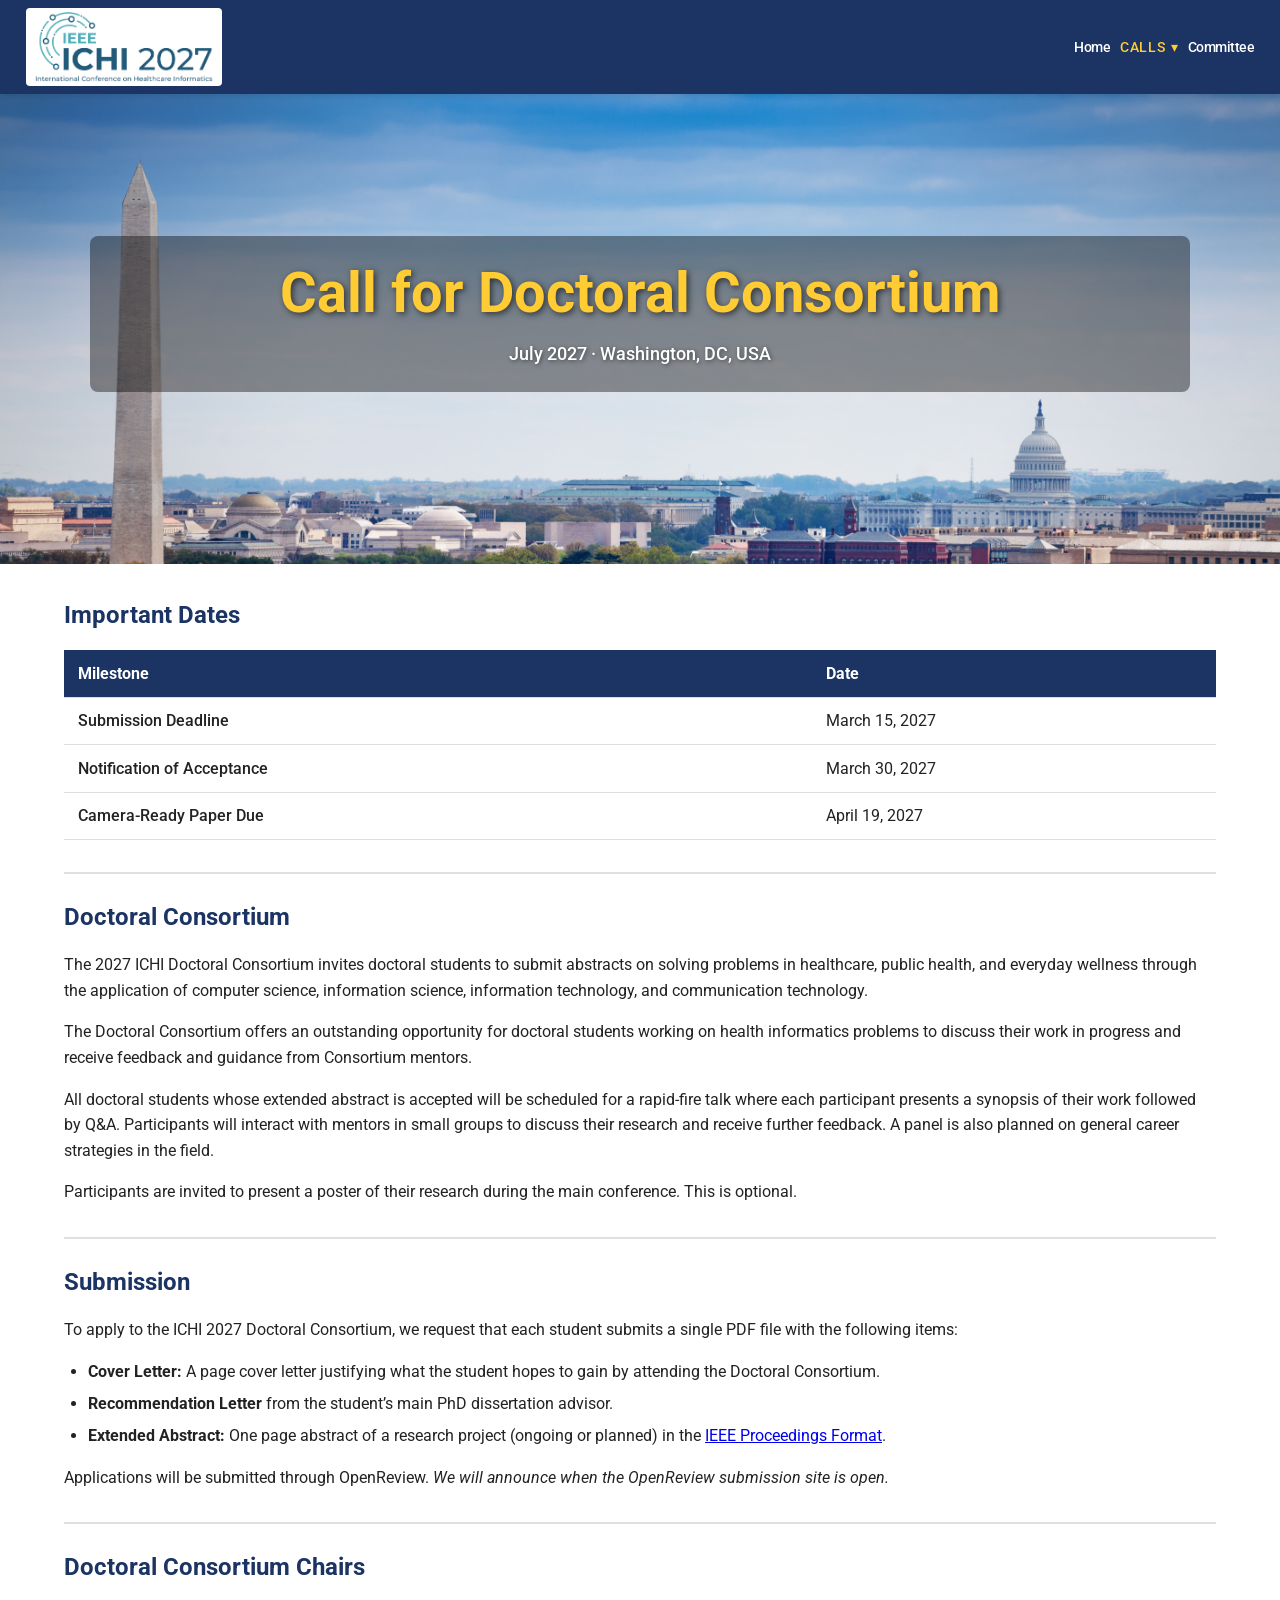
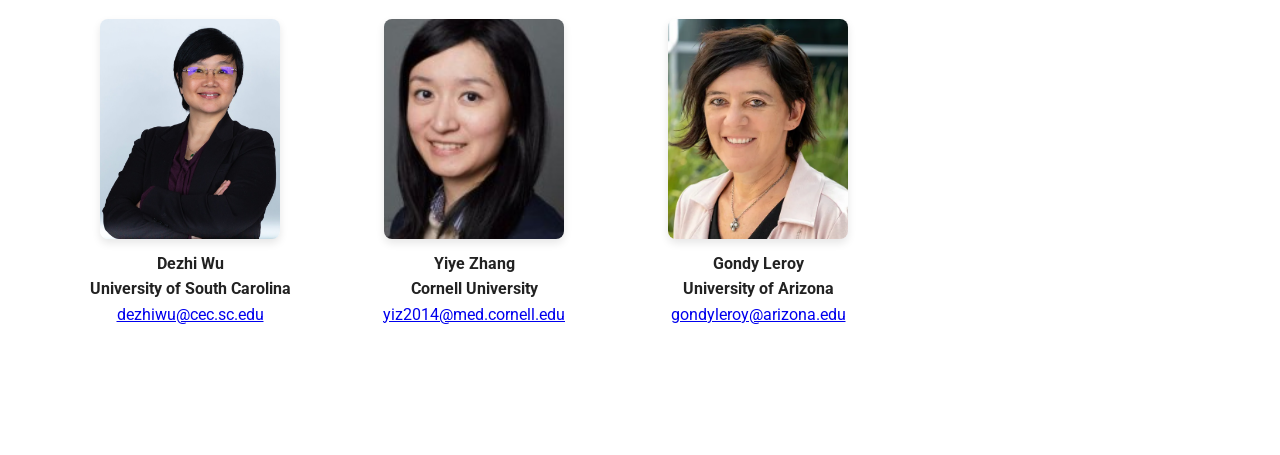
==== commit c52d43f9: "layout update" ====
--- a/call-for-doctorial-consortium.html
+++ b/call-for-doctorial-consortium.html
@@ -26,18 +26,24 @@
 </section>
 
 <main class="container cfp-content">
+  <h2>Important Dates</h2>
+  <div class="cfp-table-wrap">
+    <table class="cfp-dates">
+      <caption class="sr-only">Doctoral Consortium milestones and dates</caption>
+      <thead><tr><th scope="col">Milestone</th><th scope="col">Date</th></tr></thead>
+      <tbody>
+        <tr><th scope="row">Submission Deadline</th><td>March 15, 2027</td></tr>
+        <tr><th scope="row">Notification of Acceptance</th><td>March 30, 2027</td></tr>
+        <tr><th scope="row">Camera-Ready Paper Due</th><td>April 19, 2027</td></tr>
+      </tbody>
+    </table>
+  </div>
+
   <h2>Doctoral Consortium</h2>
   <p>The 2027 ICHI Doctoral Consortium invites doctoral students to submit abstracts on solving problems in healthcare, public health, and everyday wellness through the application of computer science, information science, information technology, and communication technology.</p>
   <p>The Doctoral Consortium offers an outstanding opportunity for doctoral students working on health informatics problems to discuss their work in progress and receive feedback and guidance from Consortium mentors.</p>
   <p>All doctoral students whose extended abstract is accepted will be scheduled for a rapid-fire talk where each participant presents a synopsis of their work followed by Q&amp;A. Participants will interact with mentors in small groups to discuss their research and receive further feedback. A panel is also planned on general career strategies in the field.</p>
   <p>Participants are invited to present a poster of their research during the main conference. This is optional.</p>
-
-  <h2>Important Dates</h2>
-  <ul>
-    <li><strong>Submission Deadline:</strong> March 15, 2027</li>
-    <li><strong>Notification of Acceptance:</strong> March 30, 2027</li>
-    <li><strong>Camera-Ready Paper Due:</strong> April 19, 2027</li>
-  </ul>
 
   <h2>Submission</h2>
   <p>To apply to the ICHI 2027 Doctoral Consortium, we request that each student submits a single PDF file with the following items:</p>
@@ -47,6 +53,30 @@
     <li><strong>Extended Abstract:</strong> One page abstract of a research project (ongoing or planned) in the <a href="https://www.ieee.org/conferences/publishing/templates.html" target="_blank" rel="noopener noreferrer">IEEE Proceedings Format</a>.</li>
   </ul>
   <p>Applications will be submitted through OpenReview. <em>We will announce when the OpenReview submission site is open.</em></p>
+
+  <section class="committee-section">
+    <h2>Doctoral Consortium Chairs</h2>
+    <div class="committee-grid">
+      <div class="committee-card">
+        <img src="assets/img/dezhi_wu.jpg" alt="Dezhi Wu">
+        <h4>Dezhi Wu</h4>
+        <h4>University of South Carolina</h4>
+        <a href="mailto:dezhiwu@cec.sc.edu">dezhiwu@cec.sc.edu</a>
+      </div>
+      <div class="committee-card">
+        <img src="assets/img/yiye_zhang.jpg" alt="Yiye Zhang">
+        <h4>Yiye Zhang</h4>
+        <h4>Cornell University</h4>
+        <a href="mailto:yiz2014@med.cornell.edu">yiz2014@med.cornell.edu</a>
+      </div>
+      <div class="committee-card">
+        <img src="assets/img/gondy_leroy.png" alt="Gondy Leroy">
+        <h4>Gondy Leroy</h4>
+        <h4>University of Arizona</h4>
+        <a href="mailto:gondyleroy@arizona.edu">gondyleroy@arizona.edu</a>
+      </div>
+    </div>
+  </section>
 </main>
 
 <div id="footer"></div>
--- a/style.css
+++ b/style.css
@@ -25,13 +25,20 @@
 }
 
 /* Container */
-.cfp-content {
+.container.cfp-content {
   margin-top: 2rem;
   padding-bottom: 3rem;
   overflow-wrap: anywhere;
 }
 .cfp-content > h2:not(:first-child) {
   margin-top: 2rem;
+  padding-top: 1.5rem;
+  border-top: 2px solid #e0e0e0;
+}
+.cfp-content > .committee-section {
+  margin-top: 2rem;
+  padding-top: 1.5rem;
+  border-top: 2px solid #e0e0e0;
 }
 .cfp-content > h3 {
   color: var(--umn-maroon);
@@ -51,8 +58,13 @@
 }
 .cfp-dates {
   width: 100%;
+  min-width: 520px;
+  table-layout: fixed;
   border-collapse: collapse;
   text-align: left;
+}
+.cfp-dates thead th:first-child {
+  width: 65%;
 }
 .cfp-dates th,
 .cfp-dates td {
@@ -422,6 +434,143 @@
   margin: 0;
 }
 
+
+/* Homepage */
+.hero.home-hero {
+    height: 360px;
+    margin-top: clamp(84px, calc(5.5vw + 24px), 104px);
+    border-bottom: 4px solid var(--umn-gold);
+}
+.home-hero::after {
+    background: linear-gradient(90deg, rgba(15, 35, 69, 0.8), rgba(15, 35, 69, 0.6), rgba(15, 35, 69, 0.8));
+}
+.home-hero .hero-text {
+    max-width: 1000px;
+    background: transparent;
+}
+.home-hero .hero-text h1 {
+    font-size: clamp(2.8rem, 4vw, 4rem);
+}
+.home-hero .hero-text .hero-description {
+    font-size: clamp(1.15rem, 1.8vw, 1.55rem);
+}
+.home-content {
+    padding: 2rem 0 3rem;
+    text-align: left;
+    overflow-wrap: anywhere;
+}
+.home-updates {
+    display: grid;
+    grid-template-columns: auto minmax(0, 1fr);
+    align-items: center;
+    gap: 1.5rem;
+    padding: 1rem 1.4rem;
+    margin-bottom: 2.5rem;
+    border-left: 4px solid var(--umn-gold);
+    border-radius: 6px;
+    background: #f4f8fd;
+}
+.home-updates h2 {
+    margin: 0;
+    font-size: 1rem;
+}
+.home-updates p {
+    display: flex;
+    flex-wrap: wrap;
+    gap: 0.2rem 1rem;
+    font-size: 0.95rem;
+    color: #42536a;
+}
+.home-updates time {
+    font-weight: 500;
+    color: var(--umn-maroon);
+}
+.home-grid {
+    display: grid;
+    grid-template-columns: minmax(0, 0.9fr) minmax(0, 1.25fr);
+    gap: 3rem;
+}
+.home-grid > section > h2 {
+    padding-bottom: 0.85rem;
+    margin-bottom: 0;
+    border-bottom: 2px solid #e3eaf3;
+    font-size: 1.35rem;
+    line-height: 1.4;
+}
+.home-deadline {
+    padding: 1.1rem 0;
+    border-bottom: 1px solid #e3eaf3;
+}
+.home-deadline dt {
+    margin-bottom: 0.2rem;
+    font-size: 0.9rem;
+    color: #536175;
+}
+.home-deadline dd {
+    font-size: 1rem;
+    font-weight: 500;
+    color: var(--umn-maroon);
+}
+.home-deadline--primary dd {
+    font-size: 1.55rem;
+    font-weight: 700;
+}
+.home-calls {
+    padding: 0;
+    list-style: none;
+}
+.home-calls > li {
+    padding: 1rem 0;
+    border-bottom: 1px solid #e3eaf3;
+}
+.home-calls h3 {
+    font-size: 1.02rem;
+    line-height: 1.45;
+    font-weight: 500;
+}
+.home-calls a {
+    color: var(--umn-maroon);
+    text-decoration: none;
+}
+.home-calls a:hover,
+.home-calls a:focus-visible {
+    text-decoration: underline;
+    text-underline-offset: 0.2em;
+}
+.home-calls p {
+    margin-top: 0.35rem;
+    font-size: 0.9rem;
+    color: #536175;
+}
+.home-more {
+    margin-top: 2.5rem;
+    padding-top: 1.5rem;
+    border-top: 1px solid #e3eaf3;
+}
+.home-more h2 {
+    margin-bottom: 0.4rem;
+    font-size: 1rem;
+}
+.home-more p {
+    font-size: 0.9rem;
+    color: #536175;
+}
+@media (max-width: 768px) {
+    .hero.home-hero {
+        height: 300px;
+        margin-top: 0;
+    }
+    .home-updates {
+        grid-template-columns: minmax(0, 1fr);
+        gap: 0.5rem;
+        padding: 1rem;
+        margin-bottom: 2rem;
+    }
+    .home-grid {
+        grid-template-columns: minmax(0, 1fr);
+        gap: 2rem;
+    }
+}
 
 /* Main Sections */
 .welcome-news {
